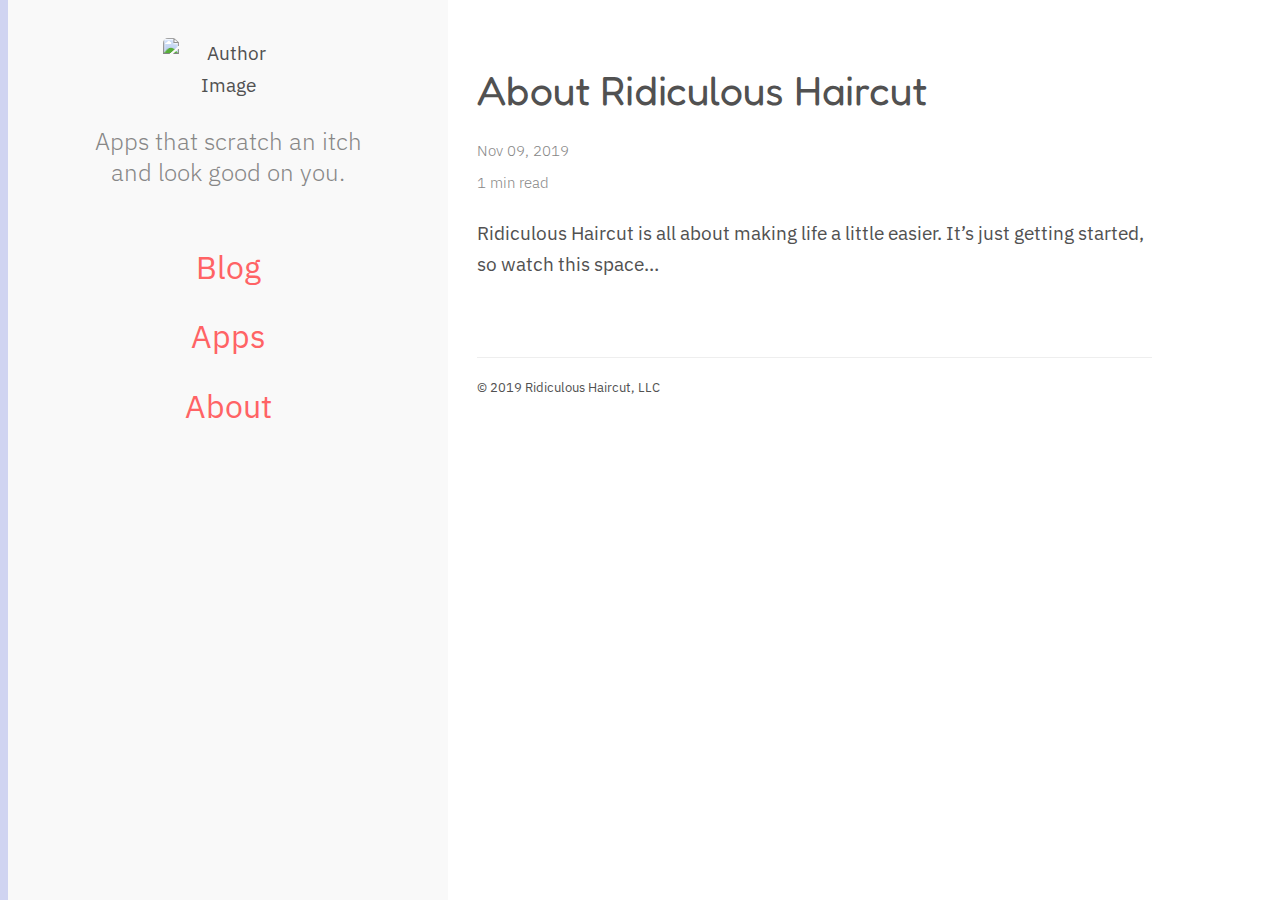
==== about/index.html @ 4cf873a4 "rebuilding site Sun Nov 17 15:00:27 EST 2019" ====
<!DOCTYPE html>
<html lang="en-us">
    
    


    <head>
    <link href="https://gmpg.org/xfn/11" rel="profile">
    <meta charset="utf-8">
<meta http-equiv="X-UA-Compatible" content="IE=edge">
<meta http-equiv="Cache-Control" content="public" />
<!-- Enable responsiveness on mobile devices -->
<meta name="viewport" content="width=device-width, initial-scale=1.0, maximum-scale=1">
<meta name="generator" content="Hugo 0.59.1" />

    
    
    

<title>About Ridiculous Haircut • Ridiculous Haircut</title>


<meta name="twitter:card" content="summary"/>
<meta name="twitter:title" content="About Ridiculous Haircut"/>
<meta name="twitter:description" content="Ridiculous Haircut is all about making life a little easier. It&rsquo;s just getting started, so watch this space&hellip;"/>

<meta property="og:title" content="About Ridiculous Haircut" />
<meta property="og:description" content="Ridiculous Haircut is all about making life a little easier. It&rsquo;s just getting started, so watch this space&hellip;" />
<meta property="og:type" content="article" />
<meta property="og:url" content="http://ridiculoushaircut.com/about/" />
<meta property="article:published_time" content="2019-11-09T00:00:00+00:00" />
<meta property="article:modified_time" content="2019-11-09T00:00:00+00:00" />


    <link rel="dns-prefetch" href="https://fonts.googleapis.com">
<link href="https://fonts.googleapis.com/css?family=IBM+Plex+Sans:300,300i,400,400i,700|Source+Code+Pro:400,400i" rel="stylesheet">
<link href="https://fonts.googleapis.com/css?family=Fredoka+One&display=swap" rel="stylesheet">

    


<link rel="stylesheet" href="https://cdnjs.cloudflare.com/ajax/libs/highlight.js/9.12.0/styles/github.min.css">








<link rel="stylesheet" href="/scss/hyde-hyde.11fb58c414fe5affb16e8244ec80b6ba948d27f14bd132412ad9753bb5806b22.css" integrity="sha256-EftYxBT&#43;Wv&#43;xboJE7IC2upSNJ/FL0TJBKtl1O7WAayI=">


<link rel="stylesheet" href="/scss/print.2744dcbf8a0b2e74f8a50e4b34e5f441be7cf93cc7de27029121c6a09f9e77bc.css" integrity="sha256-J0Tcv4oLLnT4pQ5LNOX0Qb58&#43;TzH3icCkSHGoJ&#43;ed7w=" media="print">



    <!-- HTML5 shim and Respond.js for IE8 support of HTML5 elements and media queries -->
    <!--[if lt IE 9]>
    <script src="https://oss.maxcdn.com/html5shiv/3.7.3/html5shiv.min.js"></script>
    <script src="https://oss.maxcdn.com/respond/1.4.2/respond.min.js"></script>
    <![endif]-->
    <!-- Icons -->
    <link rel="apple-touch-icon-precomposed" sizes="144x144" href="/apple-touch-icon-144-precomposed.png">
    <link rel="shortcut icon" href="/favicon.png">
    
    

</head>


    <body class="theme-base-rh ">
    
<div class="sidebar">
  <div class="sidebar-inner">
  <div class="container ">
    <div class="sidebar-about">
      
        
        
        
        <div class="author-image">
            <a href="http://ridiculoushaircut.com/"><img src="http://ridiculoushaircut.com/img/logo.png" alt="Author Image" class="element--center"></a>
        </div>
        
      
      
      
      <p class="site__description">
         Apps that scratch an itch and look good on you. 
      </p>
    </div>
    <div>
      <div class="collapsible-menu">
        <input type="checkbox" id="menuToggle">
        <label for="menuToggle">Ridiculous Haircut</label>
        <div class="menu-content">
          <div>
	<ul class="sidebar-nav">
		 
		 
			 
				<li>
					<a href="/">
						<span>Blog</span>
					</a>
				</li>
			 
		 
			 
				<li>
					<a href="/apps/">
						<span>Apps</span>
					</a>
				</li>
			 
		 
			 
				<li>
					<a href="/about/">
						<span>About</span>
					</a>
				</li>
			 
		
	</ul>
</div>

          <section class="social">
	
	<a href="https://twitter.com/ridiculoushrct" rel="me"><i class="fab fa-twitter fa-lg" aria-hidden="true"></i></a>
	
	
	
	<a href="https://github.com/ridiculoushaircut" rel="me"><i class="fab fa-github fa-lg" aria-hidden="true"></i></a>
	
	
	
	
	
	
	
	
	
	
	
	
	
	
</section>

        </div>
      </div>
    </div>
  </div>
  </div>
</div>

        <div class="content container">
            
            
    
<article>
  <header>
    <h1>About Ridiculous Haircut</h1>
    
    
<div class="post__meta">
    
    
      <i class="fas fa-calendar-alt"></i> Nov 09, 2019
    
    
    
    
    
    <br/>
    <i class="fas fa-clock"></i> 1 min read
</div>


  </header>
  
  
  <div class="post">
    <p>Ridiculous Haircut is all about making life a little easier. It&rsquo;s just getting started, so watch this space&hellip;</p>

  </div>
  

<div class="navigation navigation-single">
    
    
</div>


  

  
    


</article>


            
<div class="copyright">
  &copy; 2019 Ridiculous Haircut, LLC
  
</div>



        </div>
        
    

<script defer src="https://use.fontawesome.com/releases/v5.5.0/js/all.js" integrity="sha384-GqVMZRt5Gn7tB9D9q7ONtcp4gtHIUEW/yG7h98J7IpE3kpi+srfFyyB/04OV6pG0" crossorigin="anonymous"></script>


    
    
        <script src="https://cdnjs.cloudflare.com/ajax/libs/highlight.js/9.13.1/highlight.min.js"></script>
        
    
    <script type="text/javascript">
        
        hljs.initHighlightingOnLoad();
    </script>
    




    



    </body>
</html>
---- scss/hyde-hyde.11fb58c414fe5affb16e8244ec80b6ba948d27f14bd132412ad9753bb5806b22.css ----
*{-webkit-box-sizing:border-box;-moz-box-sizing:border-box;box-sizing:border-box}html,body{margin:0;padding:0}html{font-family:"IBM Plex Sans",system-ui,-apple-system,BlinkMacSystemFont,"Segoe UI","Roboto","Droid Sans","Ubuntu","Helvetica Neue",Helvetica,Arial,sans-serif,"Apple Color Emoji","Segoe UI Emoji","Segoe UI Symbol";font-size:17px;line-height:1.667em}@media (min-width: 38em){html{font-size:19px}}body{color:#515151;background-color:#fff;-webkit-text-size-adjust:100%;-ms-text-size-adjust:100%}a{color:#767676;text-decoration:none}a:hover,a:focus{text-decoration:underline}a strong{color:inherit}img{display:block;max-width:100%;margin:0 0 1rem;border-radius:5px}table{margin-bottom:1rem;width:100%;font-size:85%;border:1px solid #e5e5e5;border-collapse:collapse}td,th{padding:.25rem .5rem;border:1px solid #e5e5e5}th{text-align:left}tbody tr:nth-child(odd) td,tbody tr:nth-child(odd) th{background-color:#f9f9f9}.container{max-width:38rem;padding-left:1.5rem;padding-right:1.5rem;margin-left:auto;margin-right:auto}footer{margin-bottom:2rem}.page,.post{margin-bottom:4em}.page li+li,.post li+li{margin-top:.25rem}.page-title,.post-title,.post-title a{color:#303030}.page-title,.post-title{margin-top:0}.post-date{display:block;margin-top:-.5rem;margin-bottom:1rem;color:#9a9a9a}.related{padding-top:2rem;padding-bottom:2rem;margin-bottom:2rem;border-top:1px solid #eee;border-bottom:1px solid #eee}.related-posts{padding-left:0;list-style:none}.related-posts h3{margin-top:0}.related-posts li small{font-size:75%;color:#999}.related-posts li a:hover{color:#268bd2;text-decoration:none}.related-posts li a:hover small{color:inherit}*{box-sizing:border-box}html{-webkit-text-size-adjust:100%;box-direction:normal;font-family:"IBM Plex Sans",system-ui,-apple-system,BlinkMacSystemFont,"Segoe UI","Roboto","Droid Sans","Ubuntu","Helvetica Neue",Helvetica,Arial,sans-serif,"Apple Color Emoji","Segoe UI Emoji","Segoe UI Symbol";font-size:17px;line-height:1.667em;font-weight:400}html,body{margin:0;padding:0}h1,h2,h3,h4{font-weight:400}h1{font-size:2.15rem;line-height:1.25;margin-bottom:1rem}h2{font-size:1.85rem;margin-bottom:.5rem}h3{font-size:1.5rem}h4{font-size:1.3rem}h5{font-size:1rem}figure{max-width:100%;margin:0;padding:0}blockquote,.important,.warning{padding:.8889rem;margin-top:1rem;margin-left:0px;margin-right:0px;border-left:6px solid;border-right:6px solid transparent;border-right-width:6px;border-right-style:solid;border-right-color:rgba(0,0,0,0) transparent;color:#7a7a7a}blockquote{background-color:#fafafa;border-left-color:#e6e6e6}.important{background-color:#fbf8e8;border-left-color:#fee450}.warning{background-color:#f2dbdc;border-left-color:#ae272f}kbd{font-family:"IBM Plex Sans",system-ui,-apple-system,BlinkMacSystemFont,"Segoe UI","Roboto","Droid Sans","Ubuntu","Helvetica Neue",Helvetica,Arial,sans-serif,"Apple Color Emoji","Segoe UI Emoji","Segoe UI Symbol";padding:2px 7px;border:1px solid #ccc;font-size:0.8em;line-height:1.4;background-color:#f3f3f3;color:#313131;box-shadow:0 0 0 rgba(0,0,0,0.2),0 0 0 2px #fff inset;border-radius:3px;display:inline-block;text-shadow:0 1px 0 #fff;white-space:nowrap}a{color:#767676;text-decoration:none;word-wrap:break-word}a.sidebar-nav-item:hover{border-style:none;text-decoration:none}a.sidebar-nav-item:focus{border-style:none;text-decoration:none}a:focus{color:#515151;border-bottom:1px dotted #ccc;text-decoration:none;background:transparent;background-color:transparent;word-wrap:break-word}a:focus.tag{border-style:none;text-decoration:none}a:hover{color:#515151;border-bottom:1px dotted #ccc;text-decoration:none;background:transparent;background-color:transparent;word-wrap:break-word}a:hover.tag{border-style:none;text-decoration:none}a.tag{border-style:none;text-decoration:none}a.read-more-symbol{text-decoration:none;border-style:none;text-decoration:none}.content{padding-bottom:2rem;padding-top:2rem}.sidebar{background-color:#300030;color:#fff;color:rgba(255,255,255,0.5);padding:2rem 1rem;text-align:center}.sidebar a{color:#f9f9f9;border:none}.sidebar a:hover{color:#767676}.sidebar a:focus{color:#767676}.sidebar .sidebar-about{text-align:center}.sidebar .author-image{display:block;margin-top:4px}.sidebar-nav{text-align:center;list-style:none;margin-bottom:2rem;margin-top:2rem;padding-left:0}.sidebar-nav-item{display:block;line-height:1.75}.sidebar-nav-item .active{font-weight:bold}.site__title{font-size:2.5rem;margin-bottom:0.5rem}.site__title a:hover{border:none}.site__description{font-size:1.285rem;font-weight:300}.social{text-align:center}.social a{padding:0 4px;border-style:none;text-decoration:none}.img--circle{border-radius:50%}.img--headshot{height:115px;width:115px}.img--caption{font-style:italic}.copyright,.builtwith{font-size:.7rem;line-height:1.1rem;text-align:center}.copyright{padding-top:1rem}.builtwith{padding-top:.2rem}.section__title{font-size:2.15rem}.post-list__item{margin-bottom:3em}.item__title--big{display:block;font-size:1.785rem;line-height:1.25}.item__title--small{font-size:1rem}.item__date{color:#9a9a9a;display:block;font-size:1rem;margin-bottom:.2rem;margin-top:.2rem}.post__meta{font-size:.8rem;color:#878787;font-weight:300}.post__category{font-weight:bold}.post__tag{background:#eee;border-radius:2px;color:#606570;font-size:.667rem;font-weight:bold;padding:2px 6px}.post__title{background-image:-webkit-linear-gradient(left, #ff2c2c, #7a5e91);background-image:-moz-linear-gradient(left, #ff2c2c, #7a5e91);background-image:-ms-linear-gradient(left, #ff2c2c, #7a5e91);background-image:-o-linear-gradient(left, #ff2c2c, #7a5e91);background-image:linear-gradient(to right, #ff2c2c, #7a5e91);color:transparent;-webkit-background-clip:text;background-clip:text}.post__subtitle{display:block;font-size:1.5rem;font-style:italic;padding:0 0 1rem 0}#references li{font-size:0.9rem}pre{tab-size:2}pre code{white-space:pre-wrap}code{font-family:"SFMono-Regular","SF-Mono",Menlo,Monaco,Consolas,"Liberation Mono","Roboto Mono","Ubuntu Mono","Courier New",Courier,monospace;font-size:.9rem}code{padding:.1em .1em;color:#ab5979;border-radius:3px}a code{color:#767676}.hljs{font-family:"SFMono-Regular","SF-Mono",Menlo,Monaco,Consolas,"Liberation Mono","Roboto Mono","Ubuntu Mono","Courier New",Courier,monospace;font-size:.8rem;line-height:1.667em;white-space:pre;border:1px solid #ddd;border-radius:4px}body .gist .gist-data{background-color:#fafafa}body .gist .highlight{background-color:transparent}body .gist td{border:none}ul.pagination{list-style:none}ul.pagination li.page-item{display:inline-block}ul.pagination li.page-item a{padding:0.05em 0.4em}ul.pagination li.page-item.active a{color:#878787;border-bottom:3px solid #878787}.navigation{max-width:calc(100% - 0px);margin:0 auto;margin-top:60px}.navigation a{font-size:0.8rem;display:flex;align-items:center;justify-content:center;padding:15px;color:#878787;border:2px solid #878787;line-height:1.25;text-transform:uppercase}.navigation a:hover{padding:14px;border-width:3px}.navigation a:nth-child(2){margin-top:10px}.navigation a:first-child:last-child{width:100%}.navigation .fa{font-size:0.8rem}.navigation .navigation-prev{text-align:left}.navigation .navigation-prev .fa{padding-right:10px}.navigation .navigation-prev .navigation-tittle{padding-left:4px}.navigation .navigation-next{text-align:right}.navigation .navigation-next .fa{padding-left:10px}.navigation .navigation-next .navigation-tittle{padding-right:4px}.navigation-single a{text-transform:none}.badge-category,a.badge-category{color:#fff !important;background-color:#0088cc}.badge-category:hover,.badge-category:focus,a.badge-category:hover,a.badge-category:focus{color:#0088cc !important;background:transparent;background-color:transparent;text-decoration:none;border-bottom:none}.badge-tag,a.badge-tag{color:#fff !important;background-color:#7766cc}.badge-tag:hover,.badge-tag:focus,a.badge-tag:hover,a.badge-tag:focus{color:#7766cc !important;background:transparent;background-color:transparent;text-decoration:none;border-bottom:none}.badge{display:inline-block;padding:0.25em 0.4em;font-size:0.75rem;font-weight:bold;line-height:1;text-align:center;white-space:nowrap;vertical-align:baseline;border-radius:0.25rem}.portfolio__content section{margin-bottom:1.765rem}.portfolio__featured-project{margin:0 0 1.765rem}.portfolio__featured-project img{margin:0 0 1rem;box-shadow:1px 1px #eee}.project__image{border:1px solid #eee;box-shadow:1px 1px #eee}.project__title{margin-top:1.765rem;letter-spacing:1px;font-size:1.85rem}.project__subtitle-big,.project__subtitle-small{font-style:italic;color:#778492;display:block;margin-top:0.5rem;margin:0 0 1rem}.project__subtitle-big{font-size:1.5rem}.project__subtitle-small{font-size:1.3rem}.project__featured-image{position:relative}.project__summary{margin-bottom:1.765rem;text-align:left}.divider{margin-bottom:3.5rem}.row-space{margin-bottom:1rem}.col-xs-12,.col-sm-4,.col-md-4,.col-sm-8,.col-md-8{min-height:1px;padding-left:15px;padding-right:15px;position:relative}.row{margin-left:-15px;margin-right:-15px}.col-xs-12{width:100%}.img-responsive{display:block;max-width:100%;height:auto}@media (min-width: 320px) and (max-width: 767px){html,body{font-size:17px}.sidebar li{padding:.1rem 0}.sidebar .container{padding-left:0;padding-right:0}.hidden-tablet{display:none}.sidebar-about,.copyright{display:none}.sidebar{margin:0;padding:0}.menu-content{padding:0 0 0 0px;max-height:0;overflow:hidden;margin-top:0}.collapsible-menu{padding:0px 0px}.collapsible-menu ul{list-style-type:none;padding:0}.collapsible-menu li{display:block}.collapsible-menu a{text-decoration:none;cursor:pointer}.collapsible-menu label{background:url(/img/menu-open.svg) no-repeat left center;background-position:1.5rem;display:block;cursor:pointer;color:#fff;padding:10px 0 10px 0px}input#menuToggle{display:none}input#menuToggle+label{font-weight:bold}input#menuToggle:checked+label{background-image:url(/img/menu-close.svg);background-position:1.5rem;color:#fff}input#menuToggle:checked ~ .menu-content{max-height:100% !important}.social{padding:1em 0 1em 0}}@media (min-width: 768px){html,body{font-size:17px}.sidebar{bottom:0;left:0;position:fixed;text-align:left;top:0;width:16rem}.sidebar-sticky{left:1rem;position:absolute;right:1rem;top:1rem}.content{margin-left:18rem;margin-right:2rem;max-width:38rem}.layout-reverse .sidebar{left:auto;right:0}.layout-reverse .content{margin-left:2rem;margin-right:18rem}.col-sm-8{width:66.66666667%}.project__title{margin-top:0.2rem}.navigation{display:flex;justify-content:space-between}.navigation a{width:calc(50% - 10px)}.navigation a:nth-child(2){margin-top:0}input#menuToggle,input#menuToggle+label{display:none}}@media (min-width: 992px){html,body{font-size:19px}.layout-reverse .content{margin-left:4rem;margin-right:22rem}.col-md-4{float:left;width:33.33333333%}.col-md-8{float:left;width:66.66666667%}.portfolio-container{width:68rem}}.element--center{display:block;margin-left:auto;margin-right:auto}.menu{background-color:#f3f3f3;color:#333;border-radius:2px;padding:1px 5px}.text-center{text-align:center}.pull-right{float:right}.draft{color:#999 !important}.theme-base-08 .sidebar{background-color:#ac4142}.theme-base-08 .content a{color:#ac4142}.theme-base-08 .related-posts li a:hover{color:#ac4142}.theme-base-09 .sidebar{background-color:#d28445}.theme-base-09 .content a{color:#d28445}.theme-base-09 .related-posts li a:hover{color:#d28445}.theme-base-0a .sidebar{background-color:#f4bf75}.theme-base-0a .content a{color:#f4bf75}.theme-base-0a .related-posts li a:hover{color:#f4bf75}.theme-base-0b .sidebar{background-color:#90a959}.theme-base-0b .content a{color:#90a959}.theme-base-0b .related-posts li a:hover{color:#90a959}.theme-base-0c .sidebar{background-color:#75b5aa}.theme-base-0c .content a{color:#75b5aa}.theme-base-0c .related-posts li a:hover{color:#75b5aa}.theme-base-0d .sidebar{background-color:#6a9fb5}.theme-base-0d .content a{color:#6a9fb5}.theme-base-0d .related-posts li a:hover{color:#6a9fb5}.theme-base-0e .sidebar{background-color:#aa759f}.theme-base-0e .content a{color:#aa759f}.theme-base-0e .related-posts li a:hover{color:#aa759f}.theme-base-0f .sidebar{background-color:#8f5536}.theme-base-0f .content a{color:#8f5536}.theme-base-0f .related-posts li a:hover{color:#8f5536}html{height:100%}@media (min-width: 768px){.theme-base-rh{display:flex;flex-direction:row;justify-content:flex-start;align-items:stretch;min-height:100%}}.theme-base-rh .sidebar{flex:1 30%;background-color:#f9f9f9;color:#878787}@media (min-width: 768px){.theme-base-rh .sidebar{width:inherit;position:inherit}}.theme-base-rh .sidebar .container{padding:0}@media (min-width: 768px){.theme-base-rh .sidebar .container{max-width:15rem;margin:0 auto;display:flex;flex-direction:column;justify-content:space-between}}.theme-base-rh .sidebar .site__title{font-family:'Fredoka One', sans-serif}.theme-base-rh .sidebar .author-image{width:130px;margin:0 auto}.theme-base-rh .sidebar a{color:#515151}.theme-base-rh .sidebar a:hover{color:#FF6365}@media (min-width: 320px) and (max-width: 767px){.theme-base-rh .sidebar{background:#515151;color:white}.theme-base-rh .sidebar a,.theme-base-rh .sidebar label{color:white}}@media (min-width: 768px){.theme-base-rh .sidebar{border-left:solid 8px #D0D4F1}.theme-base-rh .sidebar .sidebar-nav{font-size:24pt;margin-bottom:2rem}.theme-base-rh .sidebar .sidebar-nav li{margin:2rem 0}.theme-base-rh .sidebar .sidebar-nav a{color:#FF6365}.theme-base-rh .sidebar .sidebar-nav a:hover{text-decoration:underline}}@media (min-width: 768px){.theme-base-rh .content{flex:1 60%;width:inherit;margin:0;padding-right:10%;width:inherit !important;max-width:inherit !important}}.theme-base-rh .content article header h1,.theme-base-rh .content .item__title--big,.theme-base-rh .content .section__title{font-family:'Fredoka One', sans-serif}.theme-base-rh .content a{color:#515151}.theme-base-rh .content a:hover{color:#FF6365}.theme-base-rh .content p a{text-decoration:underline}.theme-base-rh .content .section__title{border-bottom:1px dotted #ccc;margin-bottom:1.5rem}.theme-base-rh .copyright{border-top:1px solid #eee;text-align:left}.theme-base-rh .related-posts li a:hover{color:#fff}.theme-base-rh .main-menu{display:none}@media (min-width: 768px){.theme-base-rh .main-menu{display:block;padding-top:4rem;padding-bottom:2rem;font-size:24pt}.theme-base-rh .main-menu a{color:#FF6365}.theme-base-rh .main-menu ul{display:flex;justify-content:flex-start;list-style:none;margin:0;padding:0}.theme-base-rh .main-menu li{width:100px}}

/*# sourceMappingURL=hyde-hyde.css.map */
---- scss/print.2744dcbf8a0b2e74f8a50e4b34e5f441be7cf93cc7de27029121c6a09f9e77bc.css ----
@page{margin:1cm !important}body{font-size:17px;line-height:1.3;background:#fff;color:#000}.content{margin:0 auto;width:100%;float:none;display:initial}.container{width:100%;float:none;display:initial;padding-left:1rem;padding-right:1rem;margin:0 auto}img{max-width:100%}blockquote,ul{margin:0}.sidebar{display:none !important}.navigation{display:none !important}.post__related{display:none !important}.gist-meta{display:none !important}#disqus_thread{display:none !important}

/*# sourceMappingURL=print.css.map */
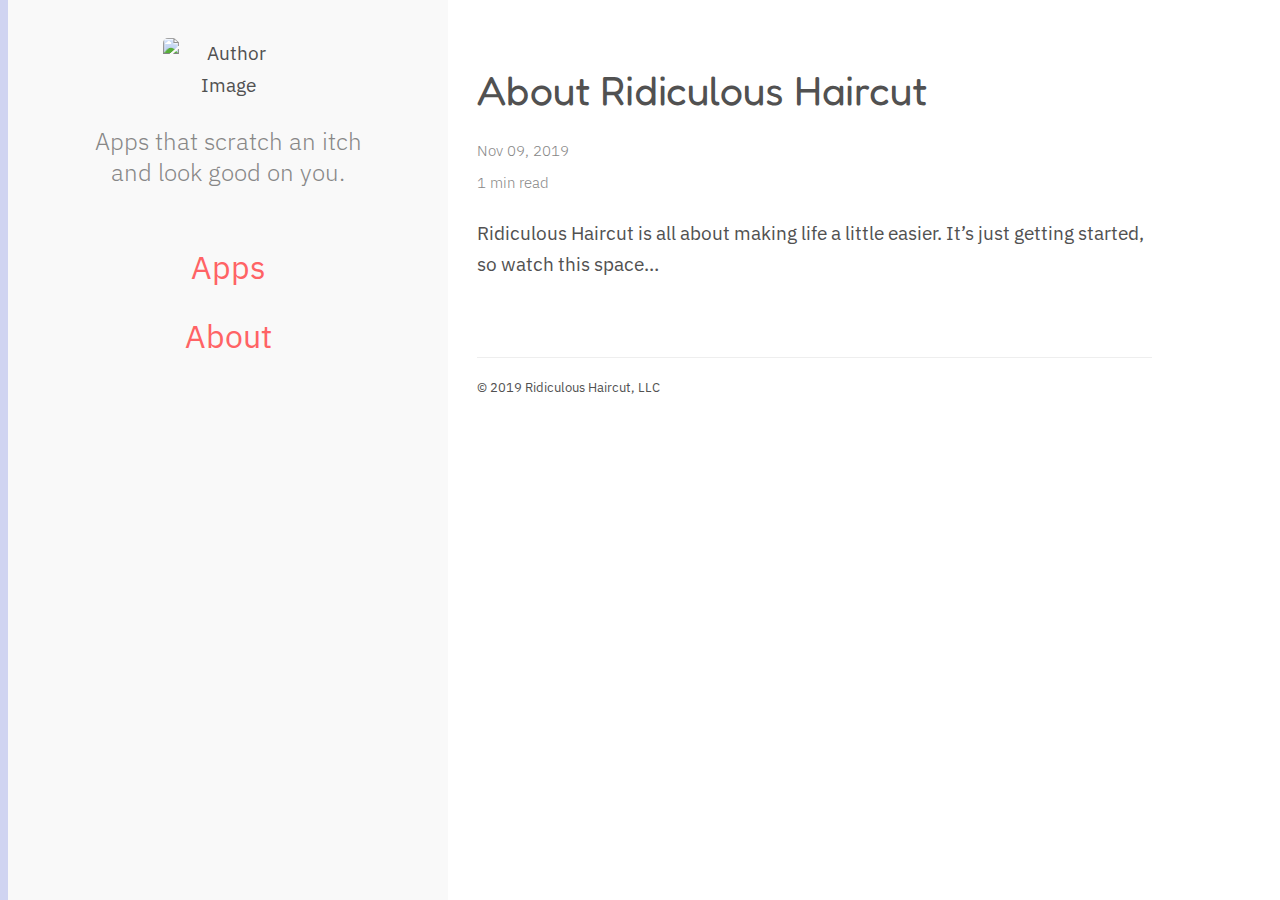
==== commit 7fbe981b: "rebuilding site Sun Nov 17 19:52:13 EST 2019" ====
--- a/about/index.html
+++ b/about/index.html
@@ -101,14 +101,6 @@
 		 
 			 
 				<li>
-					<a href="/">
-						<span>Blog</span>
-					</a>
-				</li>
-			 
-		 
-			 
-				<li>
 					<a href="/apps/">
 						<span>Apps</span>
 					</a>
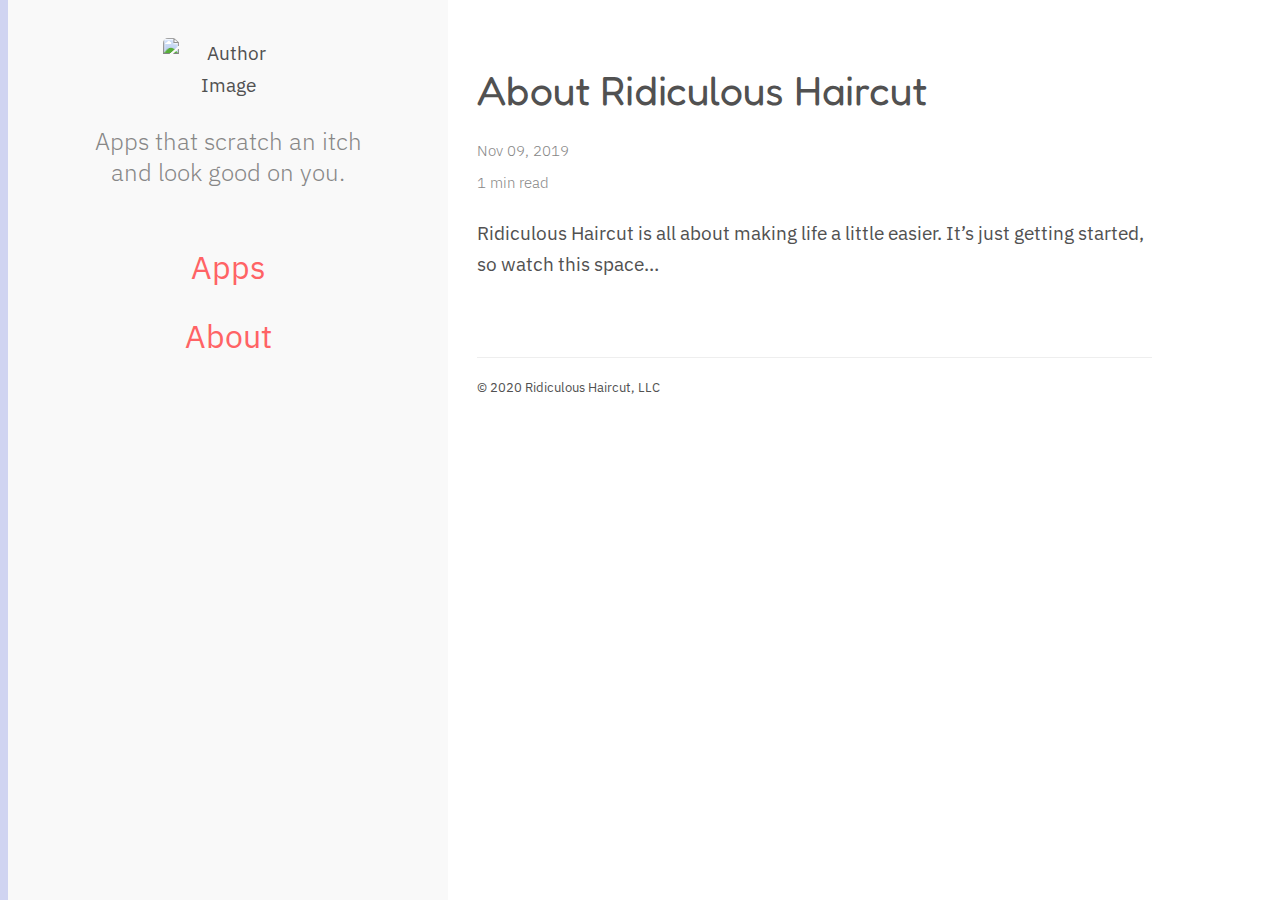
==== commit 2e28c359: "rebuilding site Mon May 18 20:34:10 EDT 2020" ====
--- a/about/index.html
+++ b/about/index.html
@@ -63,6 +63,15 @@
     <!-- Icons -->
     <link rel="apple-touch-icon-precomposed" sizes="144x144" href="/apple-touch-icon-144-precomposed.png">
     <link rel="shortcut icon" href="/favicon.png">
+    
+    <script async src="https://www.googletagmanager.com/gtag/js?id=UA-152878888-1"></script>
+    <script>
+    window.dataLayer = window.dataLayer || [];
+    function gtag(){dataLayer.push(arguments);}
+    gtag('js', new Date());
+
+    gtag('config', 'UA-152878888-1');
+    </script>
     
     
 
@@ -197,7 +206,7 @@
 
             
 <div class="copyright">
-  &copy; 2019 Ridiculous Haircut, LLC
+  &copy; 2020 Ridiculous Haircut, LLC
   
 </div>
 
